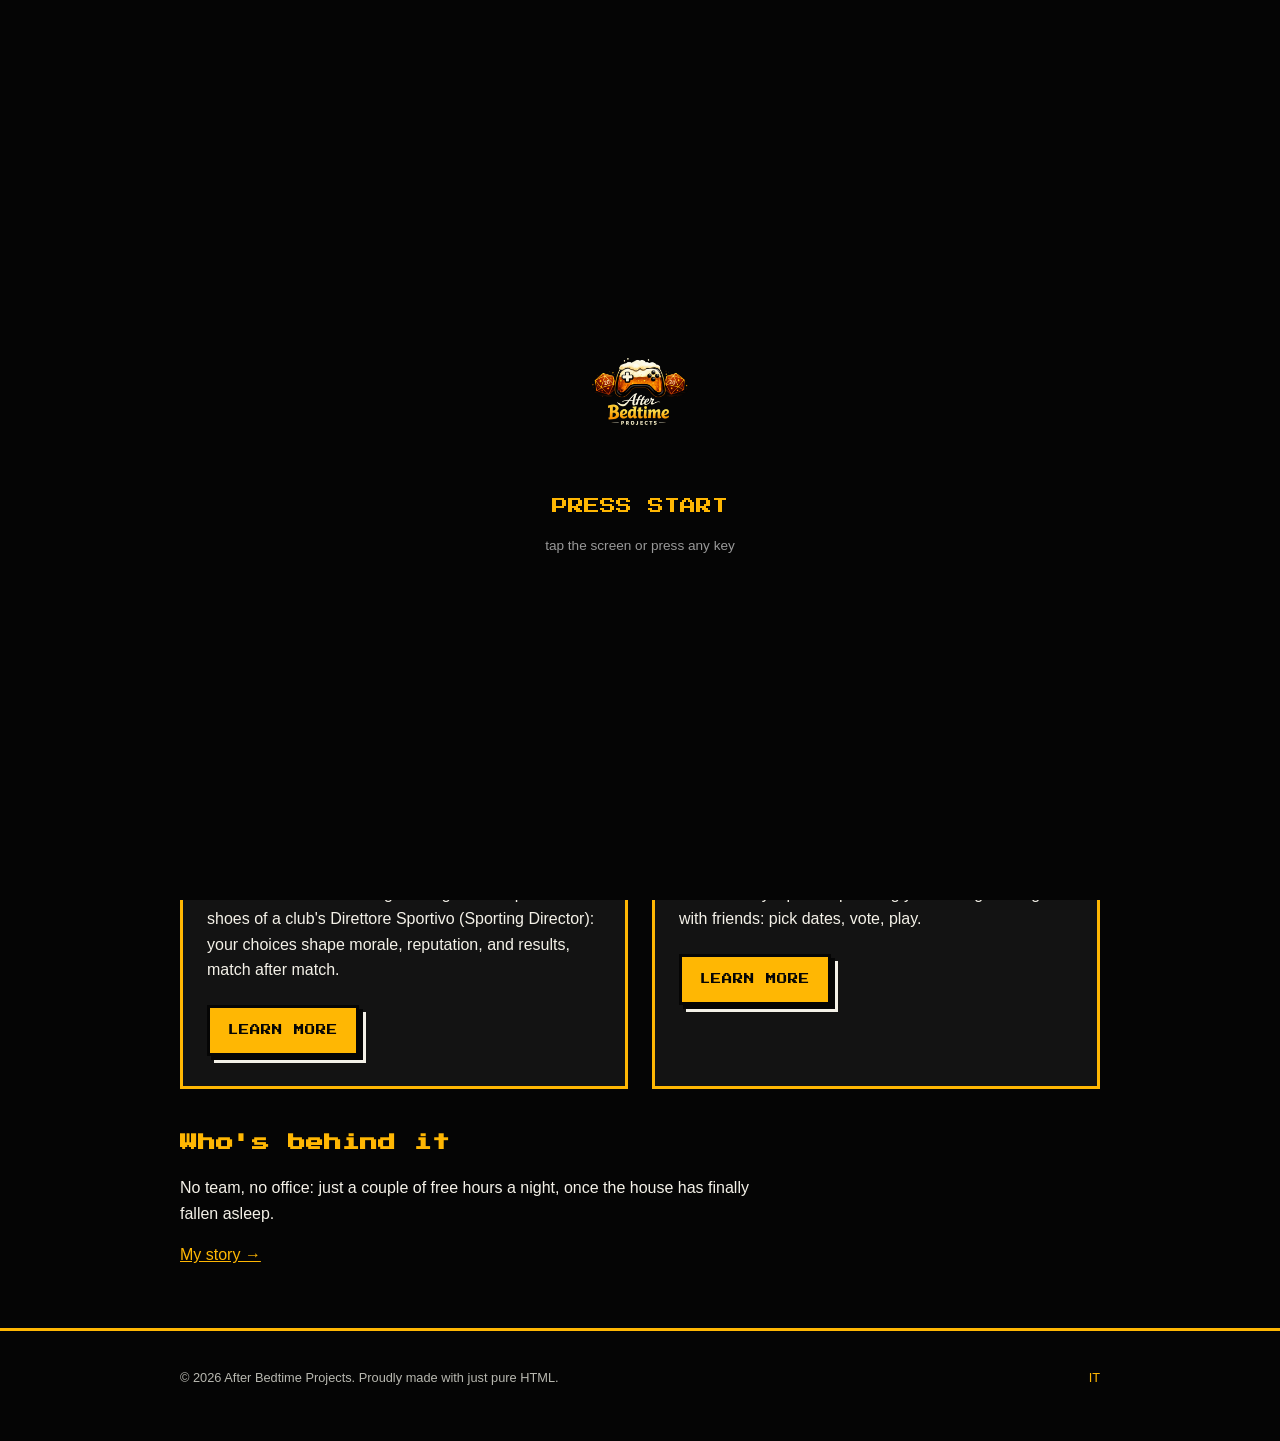
==== en/index.html @ 08b6cea2 "Add home pages (IT/EN) with insert-coin splash screen" ====
<!DOCTYPE html>
<html lang="en">
<head>
<meta charset="UTF-8">
<meta name="viewport" content="width=device-width, initial-scale=1.0">
<title>After Bedtime Projects — games &amp; apps made after bedtime</title>
<meta name="description" content="After Bedtime Projects is the indie studio of a developer and dad. Discover Vita da DS, a narrative football management game, and Broodle, the app for planning game nights.">
<!-- TODO: replace with real domain once chosen -->
<link rel="canonical" href="https://afterbedtimeprojects.com/en/">
<link rel="alternate" hreflang="it" href="https://afterbedtimeprojects.com/">
<link rel="alternate" hreflang="en" href="https://afterbedtimeprojects.com/en/">
<link rel="alternate" hreflang="x-default" href="https://afterbedtimeprojects.com/">
<link rel="icon" href="../assets/img/after-bedtime-logo.png">
<link rel="preconnect" href="https://fonts.googleapis.com">
<link rel="preconnect" href="https://fonts.gstatic.com" crossorigin>
<link href="https://fonts.googleapis.com/css2?family=Press+Start+2P&display=swap" rel="stylesheet">
<link rel="stylesheet" href="../assets/css/style.css">
</head>
<body>
<div class="crt-overlay" aria-hidden="true"></div>

<div id="splash" class="splash-screen">
  <div class="splash-inner">
    <img src="../assets/img/after-bedtime-logo.png" alt="After Bedtime Projects" class="splash-logo">
    <p class="splash-blink">PRESS START</p>
    <p class="splash-hint">tap the screen or press any key</p>
  </div>
</div>

<header class="site-nav">
  <div class="wrap nav-inner">
    <a href="index.html" class="brand"><img src="../assets/img/after-bedtime-logo.png" alt="After Bedtime Projects" class="brand-logo"></a>
    <nav aria-label="Main">
      <ul>
        <li><a href="index.html" aria-current="page">Home</a></li>
        <li><a href="vita-da-ds.html">Vita da DS</a></li>
        <li><a href="broodle.html">Broodle</a></li>
        <li><a href="about.html">About</a></li>
        <li><a href="contact.html">Contact</a></li>
      </ul>
    </nav>
  </div>
</header>

<main>
  <section class="hero wrap">
    <img src="../assets/img/after-bedtime-logo.png" alt="After Bedtime Projects logo" class="hero-logo">
    <h1>AFTER BEDTIME PROJECTS</h1>
    <p class="tagline">Games and apps, made late at night.</p>
    <p>I'm an indie developer — and above all, dad to a 3-year-old. Every project here is born in the evening hours, once the house goes quiet and the laptop becomes a personal arcade. Welcome to After Bedtime Projects.</p>
  </section>

  <section class="wrap">
    <h2>Projects</h2>
    <div class="project-grid">
      <div class="card">
        <img src="../assets/img/vita-da-ds-logo.png" alt="Vita da DS logo" class="card-logo">
        <h3>Vita da DS</h3>
        <span class="badge badge--dev">IN DEVELOPMENT</span>
        <p>A narrative football management game. Step into the shoes of a club's Direttore Sportivo (Sporting Director): your choices shape morale, reputation, and results, match after match.</p>
        <a href="vita-da-ds.html" class="btn">Learn more</a>
      </div>
      <div class="card">
        <img src="../assets/img/broodle-logo.png" alt="Broodle logo" class="card-logo">
        <h3>Broodle</h3>
        <span class="badge badge--live">LIVE</span>
        <p>A Doodle-style poll for planning your next game night with friends: pick dates, vote, play.</p>
        <a href="broodle.html" class="btn">Learn more</a>
      </div>
    </div>
  </section>

  <section class="wrap">
    <h2>Who's behind it</h2>
    <p>No team, no office: just a couple of free hours a night, once the house has finally fallen asleep.</p>
    <p><a href="about.html">My story →</a></p>
  </section>
</main>

<footer class="site-footer">
  <div class="wrap footer-inner">
    <p>© 2026 After Bedtime Projects. Proudly made with just pure HTML.</p>
    <p class="lang-switch"><a href="../index.html">IT</a></p>
  </div>
</footer>

<script src="../assets/js/splash.js" defer></script>
</body>
</html>
---- assets/css/style.css ----
/* After Bedtime Projects - arcade cabinet design system */

:root {
  --c-black: #050505;
  --c-black-soft: #131313;
  --c-white: #f4f1e8;
  --c-gold: #ffb703;
  --c-gold-dim: #cf9100;
  --c-red: #ff3b3b;
  --font-pixel: "Press Start 2P", monospace;
  --font-body: -apple-system, BlinkMacSystemFont, "Segoe UI", Roboto, Helvetica, Arial, sans-serif;
}

* { box-sizing: border-box; }

html, body {
  margin: 0;
  padding: 0;
  background: var(--c-black);
  color: var(--c-white);
  font-family: var(--font-body);
  font-size: 16px;
  line-height: 1.6;
}

img { max-width: 100%; display: block; }

.wrap {
  max-width: 960px;
  margin: 0 auto;
  padding: 0 20px;
}

h1, h2, h3 {
  font-family: var(--font-pixel);
  line-height: 1.5;
  color: var(--c-gold);
}

h1 { font-size: 1.6rem; margin: 0 0 20px; }
h2 { font-size: 1.1rem; margin: 40px 0 20px; }
h3 { font-size: 0.9rem; margin: 0 0 12px; }

p { max-width: 65ch; }

a { color: var(--c-gold); }

ul.feature-list {
  padding-left: 1.2em;
  max-width: 65ch;
}
ul.feature-list li { margin-bottom: 10px; }

/* CRT overlay */
.crt-overlay {
  position: fixed;
  inset: 0;
  pointer-events: none;
  z-index: 900;
  background:
    repeating-linear-gradient(to bottom, rgba(0,0,0,0.18) 0px, rgba(0,0,0,0.18) 1px, transparent 1px, transparent 3px),
    radial-gradient(ellipse at center, rgba(0,0,0,0) 55%, rgba(0,0,0,0.55) 100%);
}

/* Nav */
.site-nav {
  border-bottom: 3px solid var(--c-gold);
  padding: 16px 0;
}
.nav-inner {
  display: flex;
  align-items: center;
  justify-content: space-between;
  flex-wrap: wrap;
  gap: 16px;
}
.brand-logo { width: 56px; height: 56px; }
.site-nav nav ul {
  display: flex;
  gap: 18px;
  list-style: none;
  margin: 0;
  padding: 0;
  flex-wrap: wrap;
  font-family: var(--font-pixel);
  font-size: 0.6rem;
}
.site-nav nav a {
  color: var(--c-white);
  text-decoration: none;
  padding: 6px 4px;
}
.site-nav nav a:hover, .site-nav nav a:focus {
  color: var(--c-gold);
}
.site-nav nav a[aria-current="page"] {
  color: var(--c-gold);
}
.site-nav nav a[aria-current="page"]::before {
  content: "\25B6";
  margin-right: 6px;
  display: inline-block;
  animation: blink 1s steps(2, start) infinite;
}
@keyframes blink { 50% { opacity: 0; } }

/* Buttons */
.btn {
  display: inline-block;
  font-family: var(--font-pixel);
  font-size: 0.65rem;
  text-transform: uppercase;
  letter-spacing: 1px;
  padding: 14px 18px;
  background: var(--c-gold);
  color: var(--c-black);
  text-decoration: none;
  border: 3px solid var(--c-black);
  box-shadow: 4px 4px 0 var(--c-black), 7px 7px 0 var(--c-white);
  margin: 6px 6px 6px 0;
}
.btn:hover, .btn:focus {
  transform: translate(3px, 3px);
  box-shadow: 1px 1px 0 var(--c-black), 4px 4px 0 var(--c-white);
}
.btn--red { background: var(--c-red); color: var(--c-white); }

/* Badges */
.badge {
  display: inline-block;
  font-family: var(--font-pixel);
  font-size: 0.55rem;
  padding: 6px 10px;
  margin-bottom: 16px;
  letter-spacing: 1px;
}
.badge--dev { background: var(--c-red); color: var(--c-white); }
.badge--live { background: var(--c-gold); color: var(--c-black); }

/* Cards / project grid */
.project-grid {
  display: grid;
  grid-template-columns: repeat(2, 1fr);
  gap: 24px;
  margin: 32px 0;
}
.card {
  background: var(--c-black-soft);
  border: 3px solid var(--c-gold);
  padding: 24px;
  box-shadow: 6px 6px 0 var(--c-black);
}
.card-logo { width: 96px; height: 96px; margin-bottom: 16px; }

/* Hero */
.hero {
  padding: 60px 0 20px;
  text-align: center;
}
.hero-logo { width: 160px; height: 160px; margin: 0 auto 24px; }
.tagline {
  font-family: var(--font-pixel);
  color: var(--c-white);
  font-size: 0.8rem;
  margin-bottom: 24px;
}

/* Footer */
.site-footer {
  border-top: 3px solid var(--c-gold);
  margin-top: 60px;
  padding: 24px 0 40px;
  font-size: 0.8rem;
  color: #b8b8b0;
}
.footer-inner {
  display: flex;
  justify-content: space-between;
  flex-wrap: wrap;
  gap: 12px;
}
.lang-switch a { color: var(--c-gold); text-decoration: none; }

/* Social placeholders (Contact page) */
.social-list {
  list-style: none;
  padding: 0;
  display: flex;
  gap: 12px;
  flex-wrap: wrap;
}
.social-placeholder {
  display: inline-block;
  font-family: var(--font-pixel);
  font-size: 0.6rem;
  padding: 10px 14px;
  border: 3px dashed #555;
  color: #777;
  cursor: default;
}

/* Splash screen (home only) */
.splash-screen {
  position: fixed;
  inset: 0;
  z-index: 1000;
  background: var(--c-black);
  display: flex;
  align-items: center;
  justify-content: center;
  transition: opacity 0.3s ease;
}
.splash-screen.splash-hidden { opacity: 0; pointer-events: none; }
.splash-inner { text-align: center; padding: 20px; }
.splash-logo { width: 140px; height: 140px; margin: 0 auto 24px; }
.splash-blink {
  font-family: var(--font-pixel);
  color: var(--c-gold);
  font-size: 1rem;
  animation: blink 1s steps(2, start) infinite;
}
.splash-hint {
  font-family: var(--font-body);
  color: #999;
  font-size: 0.85rem;
  margin-top: 12px;
}

/* Responsive */
@media (max-width: 640px) {
  .project-grid { grid-template-columns: 1fr; }
  h1 { font-size: 1.2rem; }
  .hero-logo { width: 110px; height: 110px; }
  .footer-inner { flex-direction: column; }
}
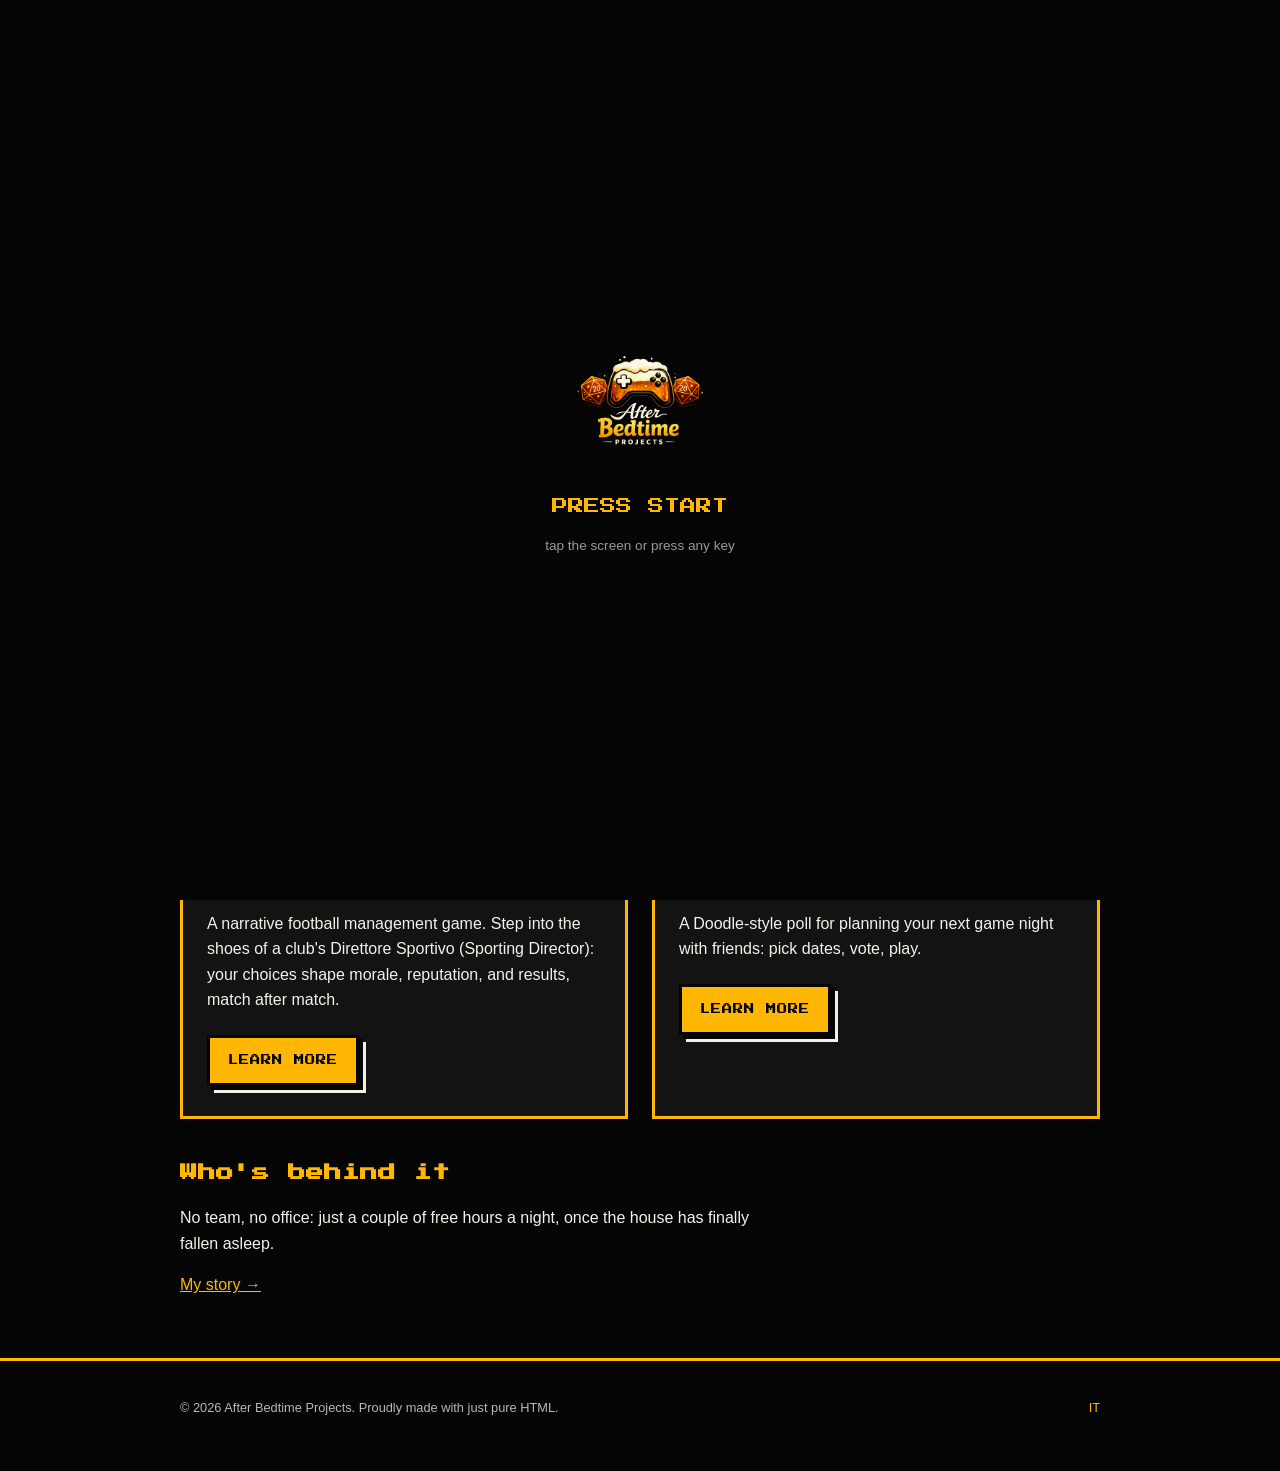
==== commit 89e3860d: "Set real domain: afterbedtime.net Add CNAME for GitHub Pages, replace the afterbedtimeprojects.com p" ====
--- a/en/index.html
+++ b/en/index.html
@@ -5,11 +5,10 @@
 <meta name="viewport" content="width=device-width, initial-scale=1.0">
 <title>After Bedtime Projects — games &amp; apps made after bedtime</title>
 <meta name="description" content="After Bedtime Projects is the indie studio of a developer and dad. Discover Vita da DS, a narrative football management game, and Broodle, the app for planning game nights.">
-<!-- TODO: replace with real domain once chosen -->
-<link rel="canonical" href="https://afterbedtimeprojects.com/en/">
-<link rel="alternate" hreflang="it" href="https://afterbedtimeprojects.com/">
-<link rel="alternate" hreflang="en" href="https://afterbedtimeprojects.com/en/">
-<link rel="alternate" hreflang="x-default" href="https://afterbedtimeprojects.com/">
+<link rel="canonical" href="https://afterbedtime.net/en/">
+<link rel="alternate" hreflang="it" href="https://afterbedtime.net/">
+<link rel="alternate" hreflang="en" href="https://afterbedtime.net/en/">
+<link rel="alternate" hreflang="x-default" href="https://afterbedtime.net/">
 <link rel="icon" href="../assets/img/after-bedtime-logo.png">
 <link rel="preconnect" href="https://fonts.googleapis.com">
 <link rel="preconnect" href="https://fonts.gstatic.com" crossorigin>
--- a/assets/css/style.css
+++ b/assets/css/style.css
@@ -65,7 +65,11 @@
 /* Nav */
 .site-nav {
   border-bottom: 3px solid var(--c-gold);
-  padding: 16px 0;
+  padding: 4px 0;
+  position: sticky;
+  top: 0;
+  z-index: 10;
+  background: var(--c-black);
 }
 .nav-inner {
   display: flex;
@@ -74,7 +78,7 @@
   flex-wrap: wrap;
   gap: 16px;
 }
-.brand-logo { width: 56px; height: 56px; }
+.brand-logo { width: 110px; height: 110px; }
 .site-nav nav ul {
   display: flex;
   gap: 18px;
@@ -123,7 +127,7 @@
   transform: translate(3px, 3px);
   box-shadow: 1px 1px 0 var(--c-black), 4px 4px 0 var(--c-white);
 }
-.btn--red { background: var(--c-red); color: var(--c-white); }
+.btn--red { background: var(--c-red); color: var(--c-black); }
 
 /* Badges */
 .badge {
@@ -134,7 +138,7 @@
   margin-bottom: 16px;
   letter-spacing: 1px;
 }
-.badge--dev { background: var(--c-red); color: var(--c-white); }
+.badge--dev { background: var(--c-red); color: var(--c-black); }
 .badge--live { background: var(--c-gold); color: var(--c-black); }
 
 /* Cards / project grid */
@@ -158,6 +162,7 @@
   text-align: center;
 }
 .hero-logo { width: 160px; height: 160px; margin: 0 auto 24px; }
+.hero p { margin-left: auto; margin-right: auto; }
 .tagline {
   font-family: var(--font-pixel);
   color: var(--c-white);
@@ -189,6 +194,19 @@
   gap: 12px;
   flex-wrap: wrap;
 }
+.social-link {
+  display: inline-block;
+  font-family: var(--font-pixel);
+  font-size: 0.6rem;
+  padding: 10px 14px;
+  border: 3px solid var(--c-gold);
+  color: var(--c-gold);
+  text-decoration: none;
+}
+.social-link:hover, .social-link:focus {
+  background: var(--c-gold);
+  color: var(--c-black);
+}
 .social-placeholder {
   display: inline-block;
   font-family: var(--font-pixel);
@@ -231,5 +249,6 @@
   .project-grid { grid-template-columns: 1fr; }
   h1 { font-size: 1.2rem; }
   .hero-logo { width: 110px; height: 110px; }
+  .brand-logo { width: 72px; height: 72px; }
   .footer-inner { flex-direction: column; }
 }
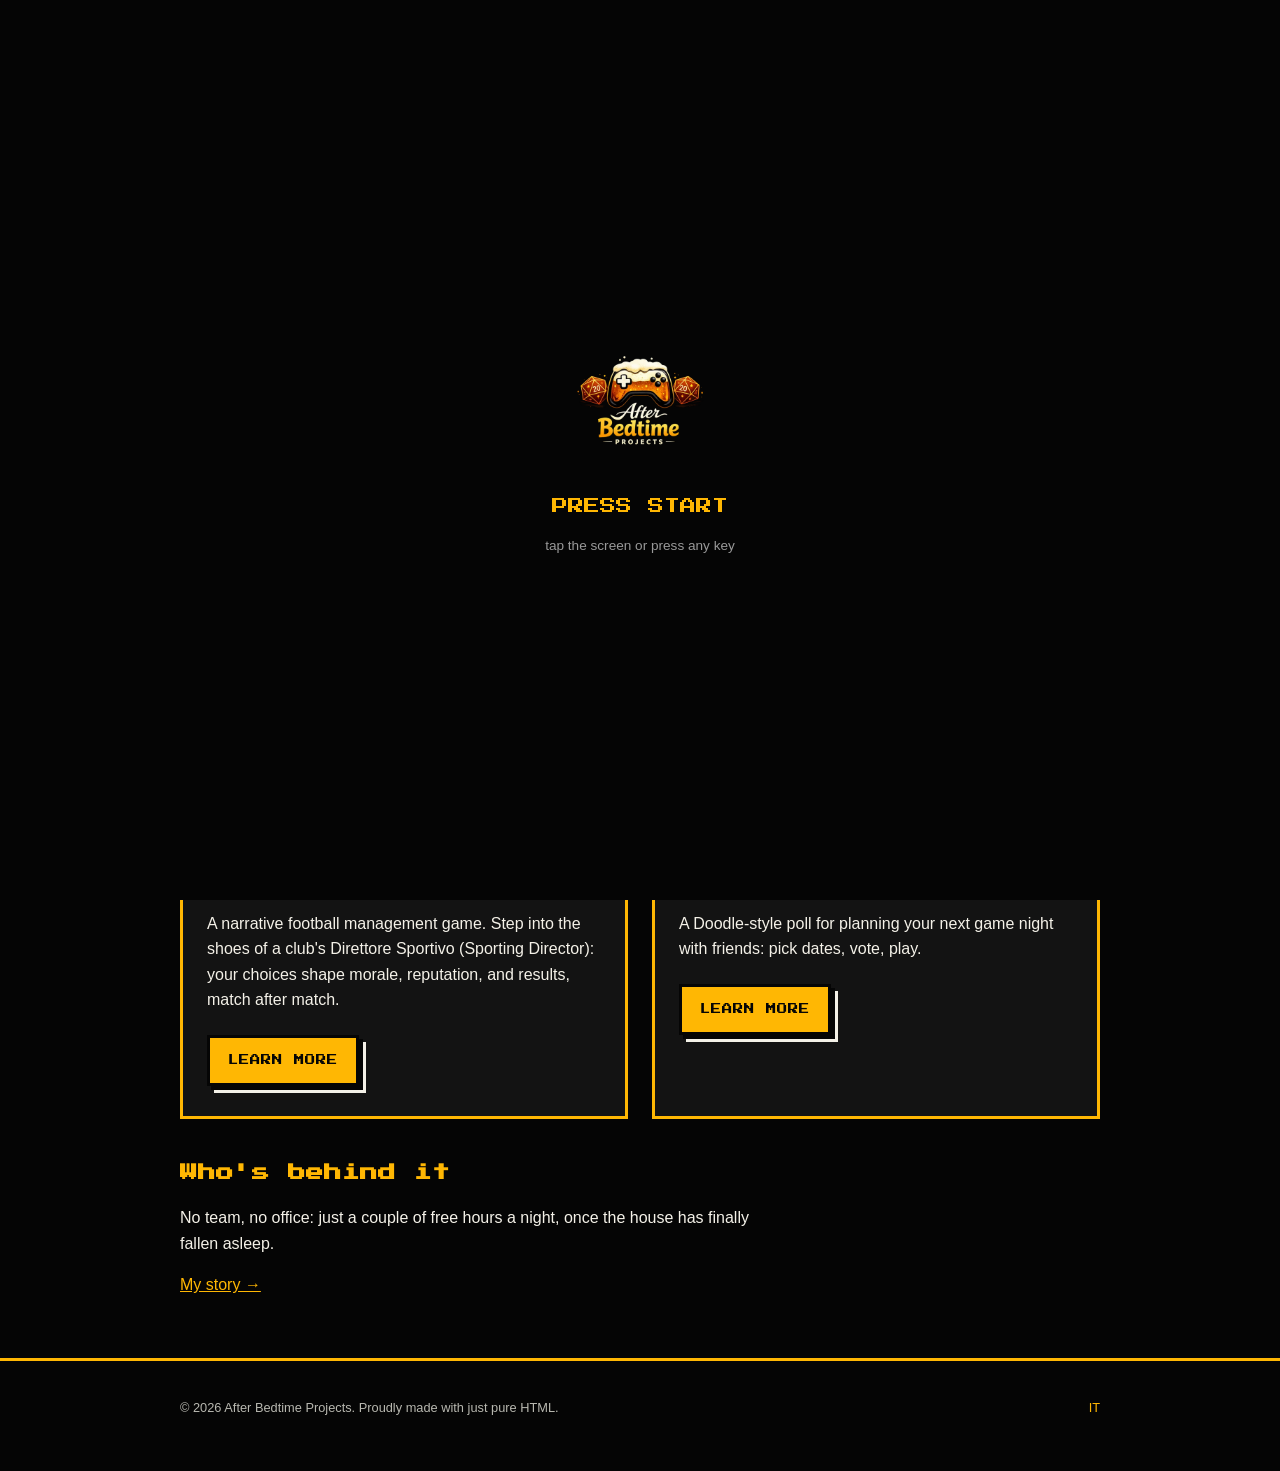
==== commit 7b9e6bab: "Convert logo images to WebP and downscale to display size Logos were served at their original 1024-1" ====
--- a/en/index.html
+++ b/en/index.html
@@ -9,18 +9,18 @@
 <link rel="alternate" hreflang="it" href="https://afterbedtime.net/">
 <link rel="alternate" hreflang="en" href="https://afterbedtime.net/en/">
 <link rel="alternate" hreflang="x-default" href="https://afterbedtime.net/">
-<link rel="icon" href="../assets/img/after-bedtime-logo.png">
+<link rel="icon" href="../assets/img/after-bedtime-logo.webp">
 <link rel="preconnect" href="https://fonts.googleapis.com">
 <link rel="preconnect" href="https://fonts.gstatic.com" crossorigin>
 <link href="https://fonts.googleapis.com/css2?family=Press+Start+2P&display=swap" rel="stylesheet">
-<link rel="stylesheet" href="../assets/css/style.css">
+<link rel="stylesheet" href="../assets/css/style.css?v=2">
 </head>
 <body>
 <div class="crt-overlay" aria-hidden="true"></div>
 
 <div id="splash" class="splash-screen">
   <div class="splash-inner">
-    <img src="../assets/img/after-bedtime-logo.png" alt="After Bedtime Projects" class="splash-logo">
+    <img src="../assets/img/after-bedtime-logo.webp" alt="After Bedtime Projects" class="splash-logo">
     <p class="splash-blink">PRESS START</p>
     <p class="splash-hint">tap the screen or press any key</p>
   </div>
@@ -28,7 +28,9 @@
 
 <header class="site-nav">
   <div class="wrap nav-inner">
-    <a href="index.html" class="brand"><img src="../assets/img/after-bedtime-logo.png" alt="After Bedtime Projects" class="brand-logo"></a>
+    <a href="index.html" class="brand"><img src="../assets/img/after-bedtime-logo.webp" alt="After Bedtime Projects" class="brand-logo"></a>
+<input type="checkbox" id="nav-toggle" class="nav-toggle-input">
+<label for="nav-toggle" class="nav-toggle-label">MENU</label>
     <nav aria-label="Main">
       <ul>
         <li><a href="index.html" aria-current="page">Home</a></li>
@@ -43,7 +45,7 @@
 
 <main>
   <section class="hero wrap">
-    <img src="../assets/img/after-bedtime-logo.png" alt="After Bedtime Projects logo" class="hero-logo">
+    <img src="../assets/img/after-bedtime-logo.webp" alt="After Bedtime Projects logo" class="hero-logo">
     <h1>AFTER BEDTIME PROJECTS</h1>
     <p class="tagline">Games and apps, made late at night.</p>
     <p>I'm an indie developer — and above all, dad to a 3-year-old. Every project here is born in the evening hours, once the house goes quiet and the laptop becomes a personal arcade. Welcome to After Bedtime Projects.</p>
@@ -53,14 +55,14 @@
     <h2>Projects</h2>
     <div class="project-grid">
       <div class="card">
-        <img src="../assets/img/vita-da-ds-logo.png" alt="Vita da DS logo" class="card-logo">
+        <img src="../assets/img/vita-da-ds-logo.webp" alt="Vita da DS logo" class="card-logo">
         <h3>Vita da DS</h3>
         <span class="badge badge--dev">IN DEVELOPMENT</span>
         <p>A narrative football management game. Step into the shoes of a club's Direttore Sportivo (Sporting Director): your choices shape morale, reputation, and results, match after match.</p>
         <a href="vita-da-ds.html" class="btn">Learn more</a>
       </div>
       <div class="card">
-        <img src="../assets/img/broodle-logo.png" alt="Broodle logo" class="card-logo">
+        <img src="../assets/img/broodle-logo.webp" alt="Broodle logo" class="card-logo">
         <h3>Broodle</h3>
         <span class="badge badge--live">LIVE</span>
         <p>A Doodle-style poll for planning your next game night with friends: pick dates, vote, play.</p>
@@ -83,6 +85,6 @@
   </div>
 </footer>
 
-<script src="../assets/js/splash.js" defer></script>
+<script src="../assets/js/splash.js?v=2" defer></script>
 </body>
 </html>
--- a/assets/css/style.css
+++ b/assets/css/style.css
@@ -244,6 +244,23 @@
   margin-top: 12px;
 }
 
+/* Mobile nav toggle (checkbox hack, no JS required) */
+.nav-toggle-input { display: none; }
+.nav-toggle-label {
+  display: none;
+  font-family: var(--font-pixel);
+  font-size: 0.55rem;
+  padding: 10px 14px;
+  border: 3px solid var(--c-gold);
+  color: var(--c-gold);
+  cursor: pointer;
+  user-select: none;
+}
+.nav-toggle-label:hover, .nav-toggle-label:focus {
+  background: var(--c-gold);
+  color: var(--c-black);
+}
+
 /* Responsive */
 @media (max-width: 640px) {
   .project-grid { grid-template-columns: 1fr; }
@@ -252,3 +269,25 @@
   .brand-logo { width: 72px; height: 72px; }
   .footer-inner { flex-direction: column; }
 }
+
+@media (max-width: 720px) {
+  .nav-toggle-label { display: inline-block; }
+  .site-nav nav {
+    display: none;
+    flex-basis: 100%;
+    order: 3;
+  }
+  .nav-toggle-input:checked ~ nav {
+    display: block;
+  }
+  .site-nav nav ul {
+    flex-direction: column;
+    gap: 0;
+    font-size: 0.65rem;
+  }
+  .site-nav nav a {
+    display: block;
+    padding: 14px 4px;
+    border-top: 1px solid rgba(255, 183, 3, 0.3);
+  }
+}
